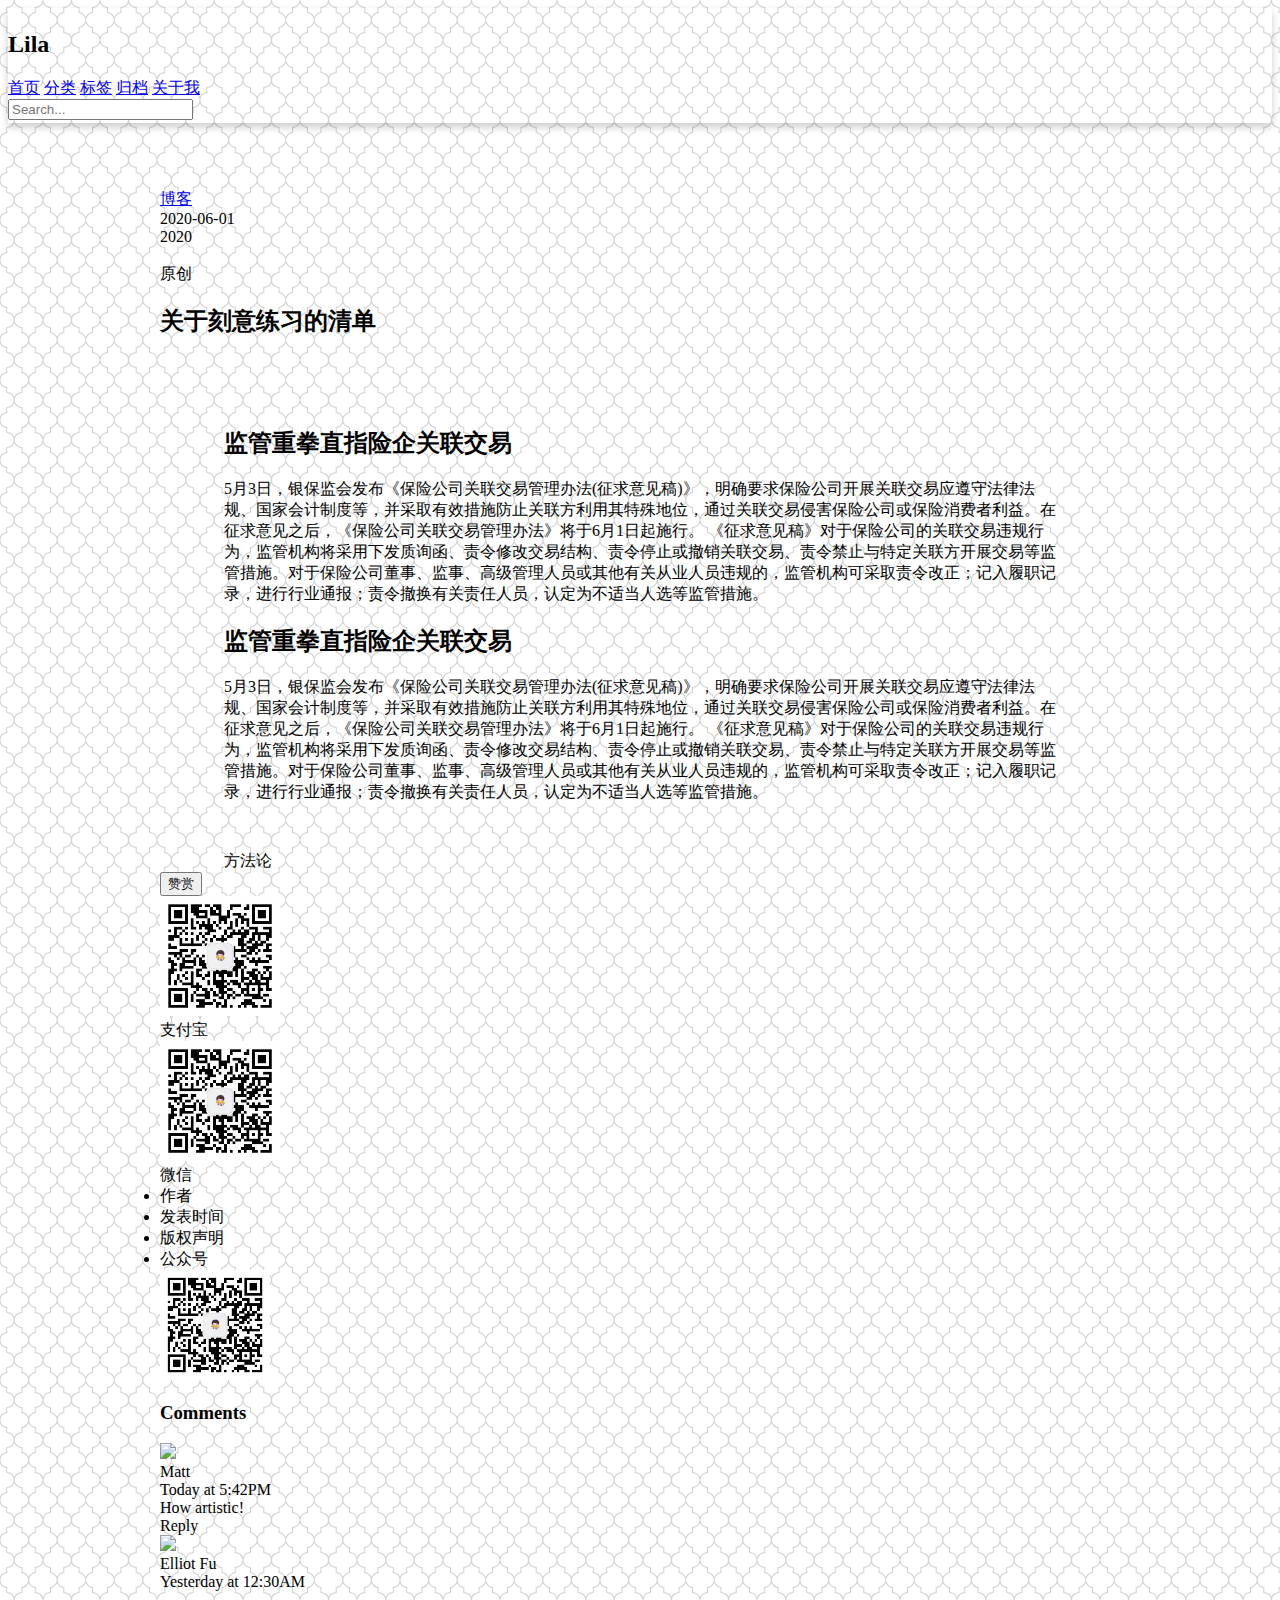
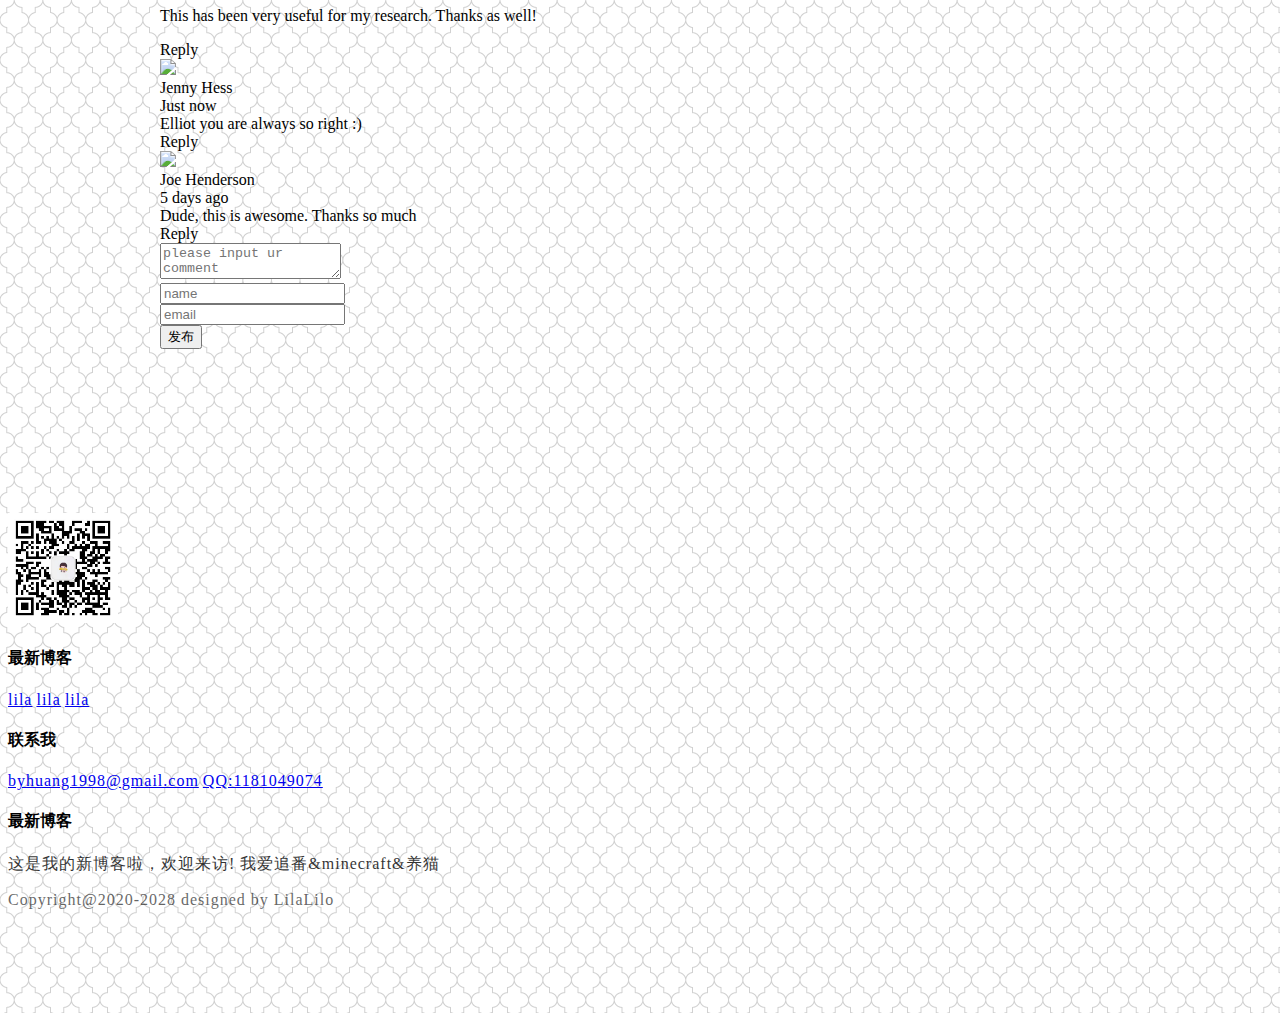
==== src/main/resources/templates/blog.html @ cd10333d "整合前端页面" ====
<!DOCTYPE html>
<html lang="en">
<head>
    <meta charset="UTF-8">
    <meta name="viewport" content="width=device-width, initial-scale=1.0">
    <title>详情</title>
    <link rel="stylesheet" href="https://cdn.jsdelivr.net/npm/semantic-ui@2.4.2/dist/semantic.min.css">
    <link rel="stylesheet" href="../static/css/me.css">
</head>
<body>
    <!--导航栏-->
    <!--ui代表一个ui组件, inverted是反转的意思，颜色取反，attached是依附的功能，使之没有圆角-->
    <nav class="ui inverted attached segment m-padded-tb-mini m-shadow-small">
        <div class="ui container">
            <div class="ui inverted secondary stackable menu">
                <h2 class="ui header teal item">Lila</h2>
                <a href="#" class="m-item item m-mobile-hide"><i class="mini home icon"></i>首页</a>
                <a href="#" class="m-item item m-mobile-hide"><i class="mini idea icon"></i>分类</a>
                <a href="#" class="m-item item m-mobile-hide"><i class="mini tags icon"></i>标签</a>
                <a href="#" class="m-item item m-mobile-hide"><i class="mini clone icon"></i>归档</a>
                <a href="#" class="m-item item m-mobile-hide"><i class="mini info icon"></i>关于我</a>
                <div class="right item">
                    <div class="ui icon inverted transparent input m-item m-mobile-hide">
                        <input type="text" placeholder="Search...">
                        <i class="search link icon"></i>
                    </div>
                </div>
            </div>
        </div>
        <a href="#" class="ui menu toggle black icon button" style="position:absolute; top: 0; right: 0">
            <i class="sidebar icon m-mobile-show"></i>
        </a>
    </nav>
    <!--即中间内容-->
    <div class="m-container-small m-padded-tb-big">
        <div class="ui container">
            <div class="ui top attached segment">
                <div class="ui horizontal link list">
                    <div class="item">
                        <img src="https://unsplash.it/100/100?image=1005" target="_blank" alt="" class="ui avatar image">
                        <div class="content"><a href="#" target="_blank">博客</a></div>
                    </div>
                    <div class="item">
                        <i class="calender icon"></i> 2020-06-01
                    </div>
                    <div class="item">
                        <i class="eye icon"></i> 2020
                    </div>
                </div>
            </div>
            <div class="ui attached segment">
                <img src="https://unsplash.it/800/450?image=1005" alt="" class="ui fluid rounded image">
            </div>
            <div class="ui attached padded segment">
                <div class="ui right aligned segment">
                    <div class="ui orange basic label">原创</div>
                </div>
                <h2 class="ui center aligned header">关于刻意练习的清单</h2>
                <br>
                <div id="content" class="m-padded-lr-responsive m-padded-tb-large">
                    <h2>监管重拳直指险企关联交易</h2>
                    <p> 5月3日，银保监会发布《保险公司关联交易管理办法(征求意见稿)》，明确要求保险公司开展关联交易应遵守法律法规、国家会计制度等，并采取有效措施防止关联方利用其特殊地位，通过关联交易侵害保险公司或保险消费者利益。在征求意见之后，《保险公司关联交易管理办法》将于6月1日起施行。
                        《征求意见稿》对于保险公司的关联交易违规行为，监管机构将采用下发质询函、责令修改交易结构、责令停止或撤销关联交易、责令禁止与特定关联方开展交易等监管措施。对于保险公司董事、监事、高级管理人员或其他有关从业人员违规的，监管机构可采取责令改正；记入履职记录，进行行业通报；责令撤换有关责任人员，认定为不适当人选等监管措施。</p>
                    <h2>监管重拳直指险企关联交易</h2>
                    <p> 5月3日，银保监会发布《保险公司关联交易管理办法(征求意见稿)》，明确要求保险公司开展关联交易应遵守法律法规、国家会计制度等，并采取有效措施防止关联方利用其特殊地位，通过关联交易侵害保险公司或保险消费者利益。在征求意见之后，《保险公司关联交易管理办法》将于6月1日起施行。
                        《征求意见稿》对于保险公司的关联交易违规行为，监管机构将采用下发质询函、责令修改交易结构、责令停止或撤销关联交易、责令禁止与特定关联方开展交易等监管措施。对于保险公司董事、监事、高级管理人员或其他有关从业人员违规的，监管机构可采取责令改正；记入履职记录，进行行业通报；责令撤换有关责任人员，认定为不适当人选等监管措施。</p>

                </div>
                <!--标签-->
                <div class="m-padded-lr-responsive">
                    <div class="ui teal basic left pointing label">方法论</div>
                </div>
                <!--赞赏-->
                <div class="ui center aligned basic segment">
                    <button id="payButton" class="ui orange basic circular button">赞赏</button>
                </div>
                <div class="ui payQR flowing popup transition hidden">
                    <div class="ui orange basic label">
                        <div class="ui images" style="font-size: inherit !important;">
                            <div class="image">
                                <img src="../static/images/wechat.png" alt="" class="ui rounded bordered image" style="width: 120px">
                                <div>支付宝</div>
                            </div>
                            <div class="image">
                                <img src="../static/images/wechat.png" alt="" class="ui rounded bordered image" style="width: 120px">
                                <div>微信</div>
                            </div>
                        </div>
                    </div>
                </div>
            </div>
            <div class="ui attached positive message">
                <!--博客信息-->
                <div class="ui middle aligned grid">
                    <div class="eleven wide column">
                        <ui class="list">
                            <li>作者</li>
                            <li>发表时间</li>
                            <li>版权声明</li>
                            <li>公众号</li>
                        </ui>
                    </div>
                    <div class="five wide column">
                        <img src="../static/images/wechat.png" alt="" class="ui right floated rounded bordered image" style="width: 110px">
                    </div>
                </div>
            </div>
            <div class="ui bottom attached segment">
                <!--留言区域-->
                <div class="ui teal segment">
                    <div class="ui comments">
                        <h3 class="ui dividing header">Comments</h3>
                        <div class="comment">
                            <a class="avatar">
                                <img src="https://unsplash.it/800/800?image=1005">
                            </a>
                            <div class="content">
                                <a class="author">Matt</a>
                                <div class="metadata">
                                    <span class="date">Today at 5:42PM</span>
                                </div>
                                <div class="text">
                                    How artistic!
                                </div>
                                <div class="actions">
                                    <a class="reply">Reply</a>
                                </div>
                            </div>
                        </div>
                        <div class="comment">
                            <a class="avatar">
                                <img src="https://unsplash.it/800/800?image=1005">
                            </a>
                            <div class="content">
                                <a class="author">Elliot Fu</a>
                                <div class="metadata">
                                    <span class="date">Yesterday at 12:30AM</span>
                                </div>
                                <div class="text">
                                    <p>This has been very useful for my research. Thanks as well!</p>
                                </div>
                                <div class="actions">
                                    <a class="reply">Reply</a>
                                </div>
                            </div>
                            <div class="comments">
                                <div class="comment">
                                    <a class="avatar">
                                        <img src="https://unsplash.it/800/800?image=1005">
                                    </a>
                                    <div class="content">
                                        <a class="author">Jenny Hess</a>
                                        <div class="metadata">
                                            <span class="date">Just now</span>
                                        </div>
                                        <div class="text">
                                            Elliot you are always so right :)
                                        </div>
                                        <div class="actions">
                                            <a class="reply">Reply</a>
                                        </div>
                                    </div>
                                </div>
                            </div>
                        </div>
                        <div class="comment">
                            <a class="avatar">
                                <img src="https://unsplash.it/800/800?image=1005">
                            </a>
                            <div class="content">
                                <a class="author">Joe Henderson</a>
                                <div class="metadata">
                                    <span class="date">5 days ago</span>
                                </div>
                                <div class="text">
                                    Dude, this is awesome. Thanks so much
                                </div>
                                <div class="actions">
                                    <a class="reply">Reply</a>
                                </div>
                            </div>
                        </div>
                    </div>
                </div>
                <div class="ui form">
                    <div class="field">
                        <textarea name="content" placeholder="please input ur comment"></textarea>
                    </div>
                    <div class="fields">
                        <div class="filed">
                            <div class="ui left icon input">
                                <i class="user icon"></i>
                                <input type="text" name="nickname" placeholder="name">
                            </div>
                        </div>
                        <div class="field">
                            <div class="ui left icon input">
                                <i class="mail icon"></i>
                                <input type="text" name="email" placeholder="email">
                            </div>
                        </div>
                        <div class="field">
                            <button class="ui teal button"><i class="edit icon"></i>发布</button>
                        </div>
                    </div>
                </div>

            </div>
        </div>
    </div>


    <br>
    <br>
<!--footer-->
<footer class="ui inverted vertical segment m-padded-tb-massive">
    <div class="ui center aligned container">
        <div class="ui stackable inverted divided grid">
            <div class="three wide column">
                <div class="ui inverted link list">
                    <div class="item">
                        <img src="../static/images/wechat.png" class="ui rounded image" alt="" style="width: 110px">
                    </div>
                </div>
            </div>
            <div class="three wide column">
                <h4 class="ui inverted header">最新博客</h4>
                <div class="ui inverted link list">
                    <a href="#" class="m-text-thin m-text-height m-text-spaced item">lila</a>
                    <a href="#" class="m-text-thin m-text-height m-text-spaced item">lila</a>
                    <a href="#" class="m-text-thin m-text-height m-text-spaced  item">lila</a>
                </div>
            </div>
            <div class="three wide column">
                <h4 class="ui inverted header">联系我</h4>
                <div class="ui inverted link list">
                    <a href="#" class="m-text-thin m-text-height m-text-spaced item">byhuang1998@gmail.com</a>
                    <a href="#" class="m-text-thin m-text-height m-text-spaced item">QQ:1181049074</a>
                </div>
            </div>
            <div class="seven wide column">
                <h4 class="ui inverted header">最新博客</h4>
                <div class="ui inverted link list">
                    <p class="m-text-thin m-text-height m-text-spaced m-opacity-mini">这是我的新博客啦，欢迎来访!
                        我爱追番&minecraft&养猫</p>
                </div>
            </div>
        </div>
        <div class="ui inverted section divider"></div>
        <p class="m-text-thin m-text-height m-text-spaced m-opacity-tiny">Copyright@2020-2028 designed by LilaLilo</p>
    </div>
</footer>
<!--load jQuery v3.2.1-->
<script src="https://cdn.jsdelivr.net/npm/jquery@3.2.1/dist/jquery.min.js"></script>
<script src="https://cdn.jsdelivr.net/npm/semantic-ui@2.4.2/dist/semantic.min.js"></script>

    <script>
        $('.menu.toggle').click(function () {
            $('.m-item').toggleClass('m-mobile-hide');
        });
        $('#payButton').popup({
            popup : $('.payQR.popup'),
            on : 'click',
            position : 'bottom center'
        })
    </script>
</body>
</html>
---- src/main/resources/static/css/me.css ----
body {
    background: url("../images/bg.png");
}

.m-padded-mini {
    padding: 0.2em !important;
}
.m-padded-tiny {
    padding: 0.3em !important;
}


.m-padded-tb-mini {
    padding-top: 0.2em !important;
    padding-bottom: 0.2em !important;
}

.m-padded-tb-tiny {
    padding-top: 0.3em !important;
    padding-bottom: 0.3em !important;
}
.m-padded-tb-small {
    padding-top: 0.5em !important;
    padding-bottom: 0.5em !important;
}
.m-padded-tb {
    padding-top: 1em !important;
    padding-bottom: 1em !important;
}
.m-padded-tb-large {
    padding-top: 2em !important;
    padding-bottom: 2em !important;
}
.m-padded-tb-big {
    padding-top: 3em !important;
    padding-bottom: 3em !important;
}
.m-padded-tb-huge {
    padding-top: 4em !important;
    padding-bottom: 4em !important;
}
.m-padded-tb-massive {
    padding-top: 5em !important;
    padding-bottom: 5em !important;
}
.m-padded-lr-responsive {
    padding-left: 4em !important;
    padding-right: 4em !important;
}
/*-----自定义字体------*/
.m-text {
    font-weight: 300 !important;
    letter-spacing: 1px !important;
    line-height: 1.8 !important;

}
/*字体大小*/
.m-text-thin {
    font-weight: 300 !important;
}
/*字间距*/
.m-text-spaced {
    letter-spacing: 1px !important;
}
/*行间距*/
.m-text-lined {
    line-height: 1.8 !important;
}

/*-------margin----*/
.m-margin-tb {
    margin-top: 0.3em !important;
    margin-bottom: 0.3em !important;
}

.m-margin-top-large {
    margin-top: 5em !important;
}
.m-margin-top-tiny {
    margin-top: 0.2em !important;
    margin-bottom: 0.2em !important;
}

/*-------opacity-----*/
.m-opacity-mini {
    opacity: 0.8 !important;
}
.m-opacity-tiny {
    opacity: 0.6 !important;
}


/*-----display------*/
.m-inline-block {
    display: inline-block !important;
}

.m-container {
    max-width: 72em !important;
    margin: auto !important;
}
.m-container-small {
    max-width: 60em !important;
    margin: auto !important;
}
.m-black {
    color: #333 !important;
}

.m-mobile-show {
    display: none !important;
}

.m-shadow-small {
    -webkit-box-shadow: 0 4px 8px rgba(0,0,0,0.2) !important;
    box-shadow: 0 4px 8px rgba(0,0,0,0.2) !important;
}

@media screen and (max-width: 680px) {
    .m-mobile-hide {
        display: none !important;
    }
    .m-mobile-show {
        display: block !important;
    }
    .m-padded-lr-responsive {
        padding-left: 0 !important;
        padding-right: 0 !important;
    }

    .m-mobile-lr-clear {
        padding-left: 0 !important;
        padding-right: 0 !important;
    }
}
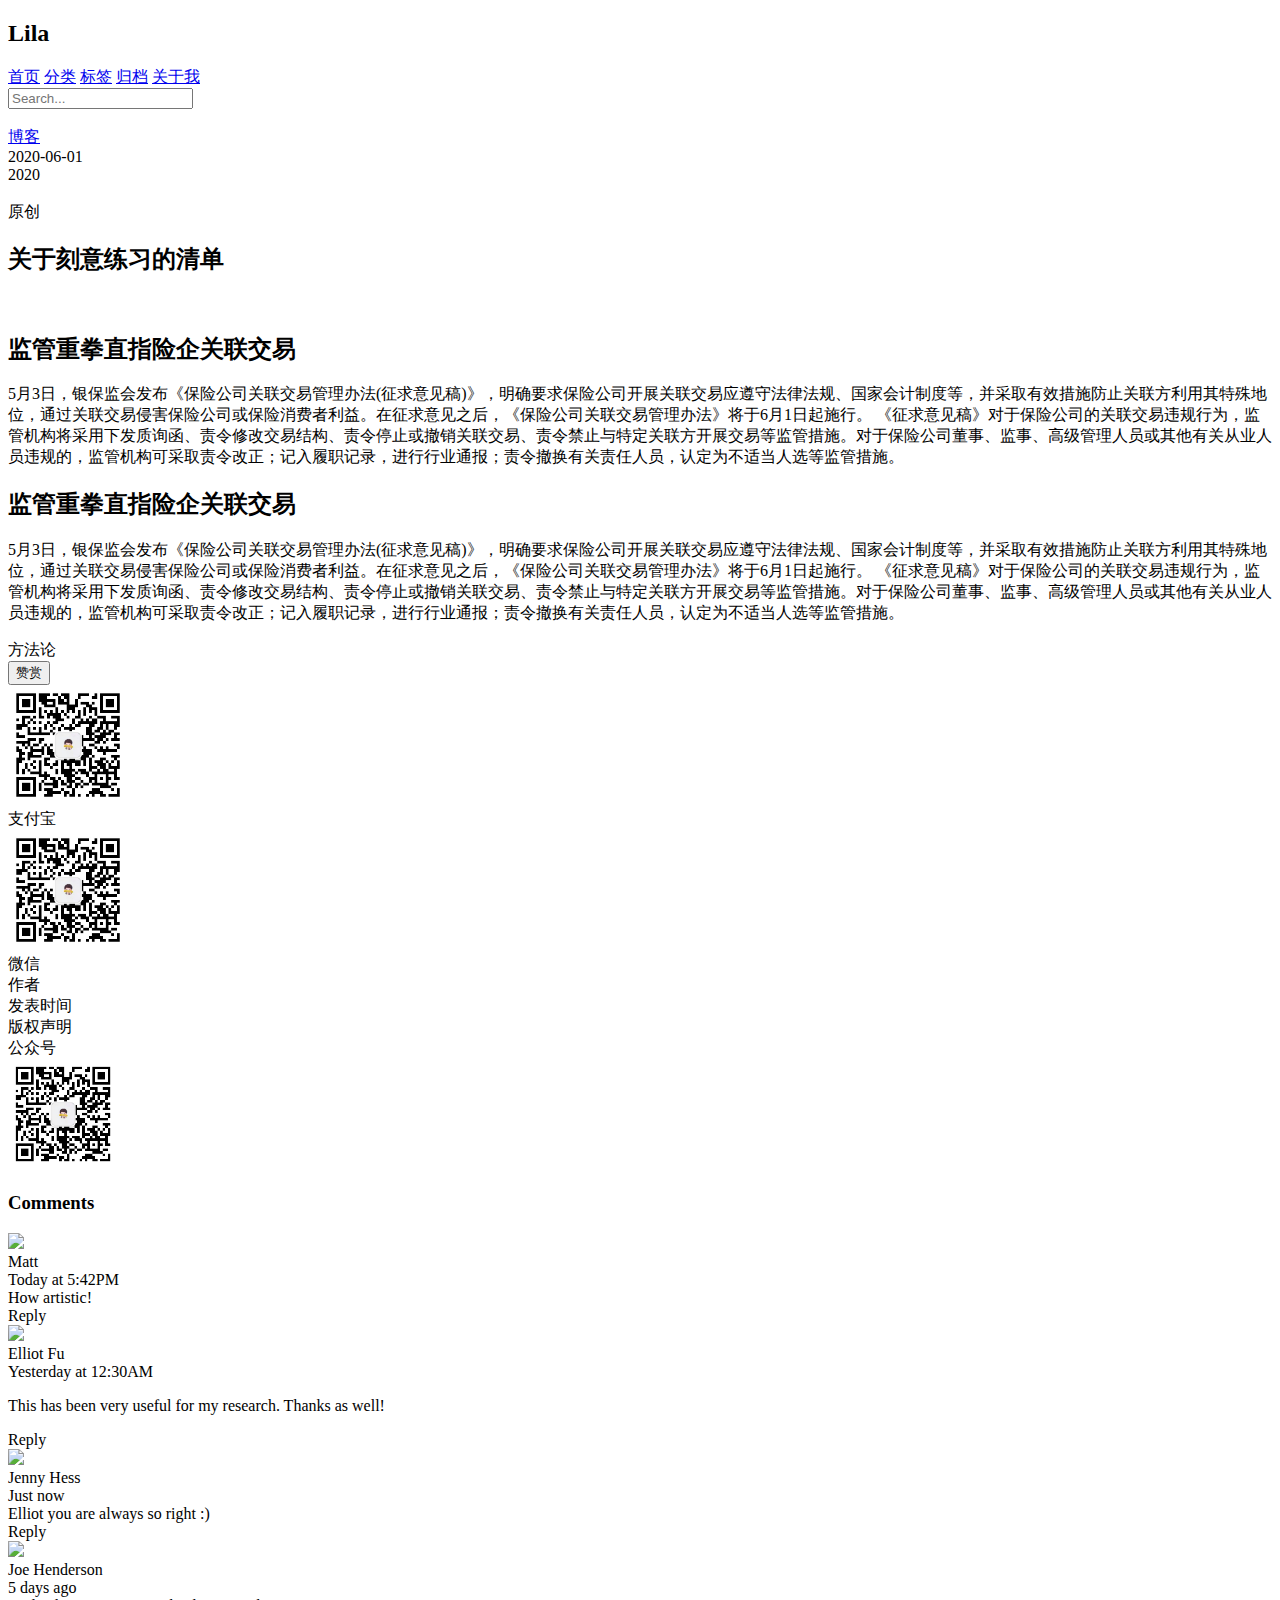
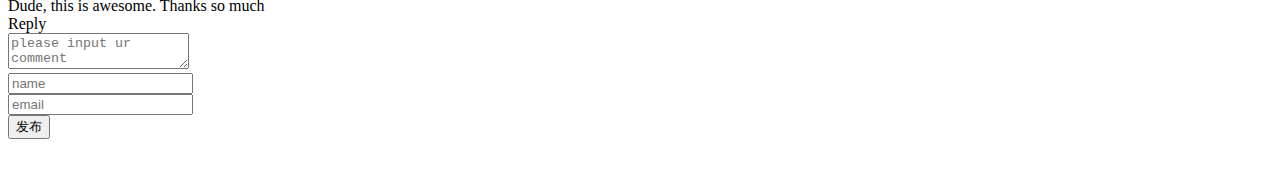
==== commit 1b2698e5: "thymeleaf fragment使用" ====
--- a/src/main/resources/templates/blog.html
+++ b/src/main/resources/templates/blog.html
@@ -1,11 +1,7 @@
 <!DOCTYPE html>
-<html lang="en">
-<head>
-    <meta charset="UTF-8">
-    <meta name="viewport" content="width=device-width, initial-scale=1.0">
+<html lang="en" xmlns:th="http://www.w3.org/1999/xhtml">
+<head th:replace="_fragments :: head(~{::title})">
     <title>详情</title>
-    <link rel="stylesheet" href="https://cdn.jsdelivr.net/npm/semantic-ui@2.4.2/dist/semantic.min.css">
-    <link rel="stylesheet" href="../static/css/me.css">
 </head>
 <body>
     <!--导航栏-->
@@ -213,46 +209,9 @@
     <br>
     <br>
 <!--footer-->
-<footer class="ui inverted vertical segment m-padded-tb-massive">
-    <div class="ui center aligned container">
-        <div class="ui stackable inverted divided grid">
-            <div class="three wide column">
-                <div class="ui inverted link list">
-                    <div class="item">
-                        <img src="../static/images/wechat.png" class="ui rounded image" alt="" style="width: 110px">
-                    </div>
-                </div>
-            </div>
-            <div class="three wide column">
-                <h4 class="ui inverted header">最新博客</h4>
-                <div class="ui inverted link list">
-                    <a href="#" class="m-text-thin m-text-height m-text-spaced item">lila</a>
-                    <a href="#" class="m-text-thin m-text-height m-text-spaced item">lila</a>
-                    <a href="#" class="m-text-thin m-text-height m-text-spaced  item">lila</a>
-                </div>
-            </div>
-            <div class="three wide column">
-                <h4 class="ui inverted header">联系我</h4>
-                <div class="ui inverted link list">
-                    <a href="#" class="m-text-thin m-text-height m-text-spaced item">byhuang1998@gmail.com</a>
-                    <a href="#" class="m-text-thin m-text-height m-text-spaced item">QQ:1181049074</a>
-                </div>
-            </div>
-            <div class="seven wide column">
-                <h4 class="ui inverted header">最新博客</h4>
-                <div class="ui inverted link list">
-                    <p class="m-text-thin m-text-height m-text-spaced m-opacity-mini">这是我的新博客啦，欢迎来访!
-                        我爱追番&minecraft&养猫</p>
-                </div>
-            </div>
-        </div>
-        <div class="ui inverted section divider"></div>
-        <p class="m-text-thin m-text-height m-text-spaced m-opacity-tiny">Copyright@2020-2028 designed by LilaLilo</p>
-    </div>
-</footer>
+<footer th:replace="_fragments :: footer"></footer>
 <!--load jQuery v3.2.1-->
-<script src="https://cdn.jsdelivr.net/npm/jquery@3.2.1/dist/jquery.min.js"></script>
-<script src="https://cdn.jsdelivr.net/npm/semantic-ui@2.4.2/dist/semantic.min.js"></script>
+<th:blockquote th:replace="_fragments :: script"></th:blockquote>
 
     <script>
         $('.menu.toggle').click(function () {
